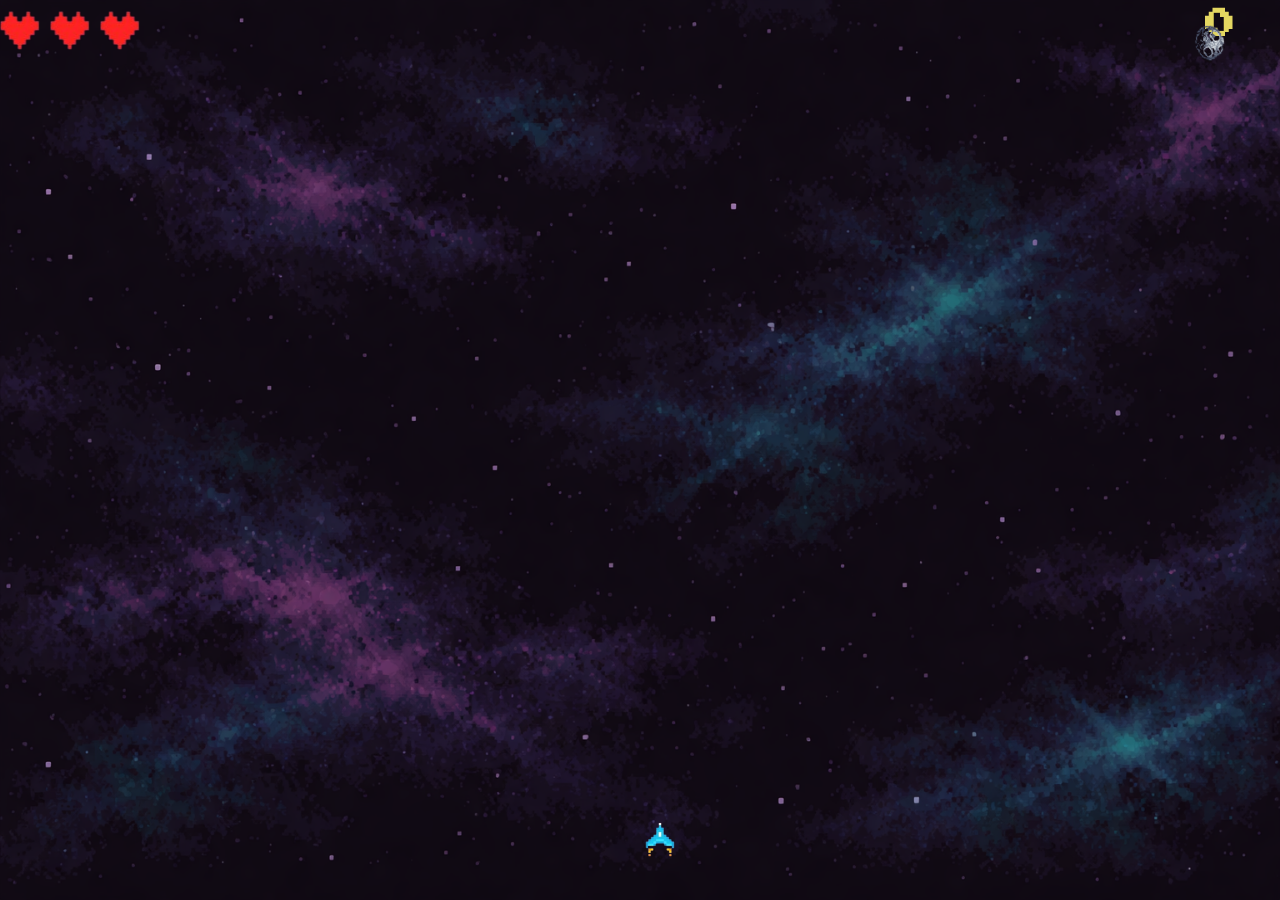
==== index.html @ ce71b2d1 "refactor: restructure project files and initialize main HTML, CSS, and JavaScript" ====
<!doctype html>
<html lang="en">
  <head>
    <meta charset="UTF-8" />
    <meta name="viewport" content="width=device-width, initial-scale=1.0" />
    <link rel="stylesheet" href="./styles.css" />
    <link rel="shortcut icon" href="./img/util/bg/space.png" type="image/x-icon">
    <link href="https://fonts.googleapis.com/css2?family=Press+Start+2P&display=swap" rel="stylesheet">
    <title>SpaceWar</title>
  </head>
  <body>
    <canvas id="canvas"></canvas>

    <script src="./script.js"></script>
  </body>
</html>
---- styles.css ----
* {
  margin: 0;
  padding: 0;
  box-sizing: border-box;
}

html, body {
  width: 100%;
  height: 100%;
  overflow: hidden;
  background: black;
}

canvas {
  display: block;
}
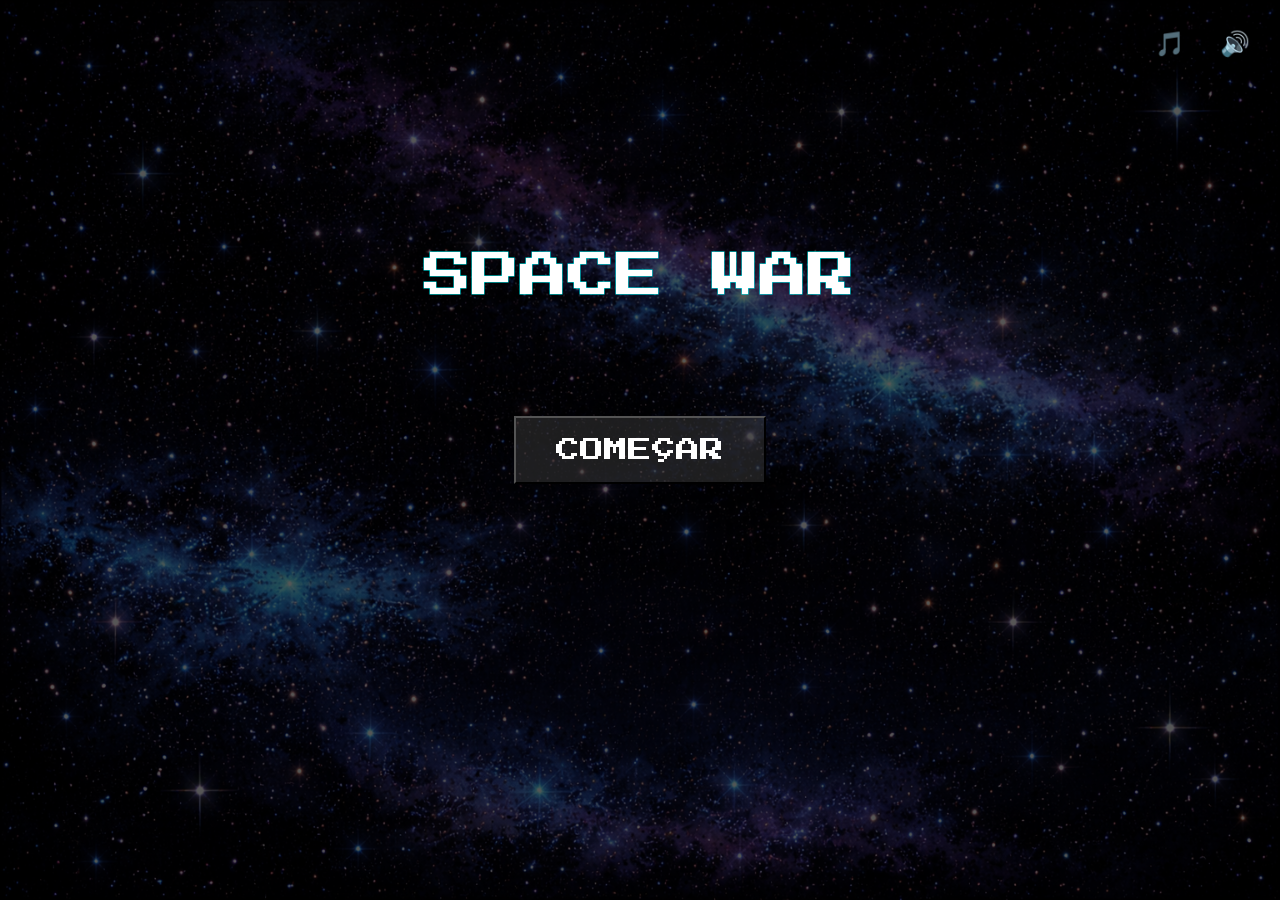
==== commit cf5648a8: "feat: add game menu and audio controls with associated assets" ====
--- a/index.html
+++ b/index.html
@@ -10,7 +10,15 @@
   </head>
   <body>
     <canvas id="canvas"></canvas>
-
-    <script src="./script.js"></script>
+    <button id="startButton">COMEÇAR</button>
+    <div id="icons">
+    <button id="musicBtn" class="iconBtn">
+      🎵
+    </button>
+    <button id="sfxBtn" class="iconBtn">
+      🔊
+    </button>
+    </div>
+    <script type="module" src="./script/script.js"></script>
   </body>
 </html>
--- a/styles.css
+++ b/styles.css
@@ -13,4 +13,38 @@
 
 canvas {
   display: block;
-}+}
+
+#startButton {
+  position: absolute;
+  top: 50%;
+  left: 50%;
+  transform: translate(-50%, -50%);
+  padding: 20px 40px;
+  font-size: 24px;
+  font-family: 'Press Start 2P', cursive;
+  color: white;
+  background-color: rgba(63, 63, 63, 0.459);
+  cursor: pointer;
+}
+
+#startButton:hover {
+  background-image: linear-gradient(to bottom, rgba(0, 0, 0, 0.788),rgba(46, 46, 46, 0.397));
+}
+
+#icons {
+  position: absolute;
+  top: 20px;
+  right: 20px;
+  display: flex;
+  gap: 15px;
+}
+
+.iconBtn {
+  background: rgba(0, 0, 0, 0);
+  border: none;
+  color: white;
+  font-size: 24px;
+  padding: 10px;
+  cursor: pointer;
+}
